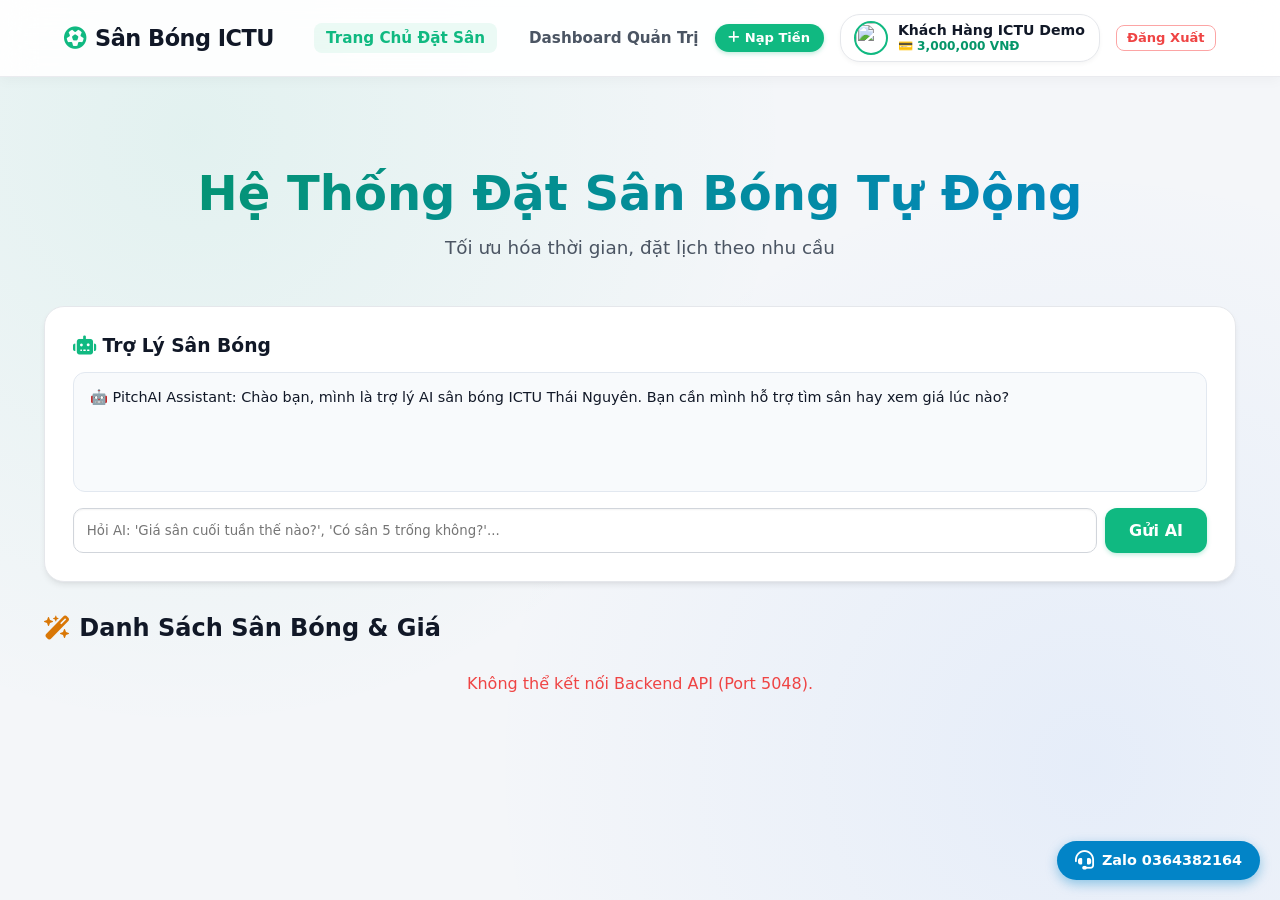
==== src/Frontend/index.html @ 355c17e1 "feat: initial commit for PitchAI football booking system with AI integration" ====
<!DOCTYPE html>
<html lang="vi">
<head>
    <meta charset="UTF-8">
    <meta name="viewport" content="width=device-width, initial-scale=1.0">
    <title>Hệ Thống Đặt Sân Bóng Tự Động Tích Hợp AI</title>
    <!-- TỐI ƯU HIỆU NĂNG: DNS Prefetch & Preconnect tăng tốc nạp tài nguyên CDN -->
    <link rel="preconnect" href="https://cdnjs.cloudflare.com" crossorigin>
    <link rel="preconnect" href="https://cdn.jsdelivr.net" crossorigin>
    <link rel="dns-prefetch" href="https://img.vietqr.io">
    <link rel="dns-prefetch" href="https://cdn-icons-png.flaticon.com">
    <link rel="stylesheet" href="css/style.css">
    <link rel="stylesheet" href="https://cdnjs.cloudflare.com/ajax/libs/font-awesome/6.4.0/css/all.min.css">
    <script src="https://cdn.jsdelivr.net/npm/marked/marked.min.js"></script>
</head>
<body>
    <header>
        <div class="nav-left">
            <a href="index.html" class="logo">
                <i class="fa-solid fa-futbol"></i>
                <span>Sân Bóng <span>ICTU</span></span>
            </a>
            <div class="nav-links">
                <a href="index.html" class="active">Trang Chủ Đặt Sân</a>
                <a href="admin.html">Dashboard Quản Trị</a>
            </div>
        </div>

        <div class="user-panel">
            <button id="btn-topup-nav" class="btn" style="width: auto; padding: 0.4rem 0.85rem; font-size: 0.82rem; border-radius: 20px; display: none;" onclick="openTopupModal()">
                <i class="fa-solid fa-plus"></i> Nạp Tiền
            </button>

            <div id="user-info-container" class="user-profile-badge" style="display: none;" onclick="openProfileModal()">
                <img id="user-avatar-img" class="user-avatar-img" src="https://cdn-icons-png.flaticon.com/512/3135/3135715.png" onerror="this.onerror=null;this.src='https://cdn-icons-png.flaticon.com/512/3135/3135715.png';">
                <div class="user-info-text-group">
                    <span id="user-info" class="user-name-text">Khách Hàng</span>
                    <span id="user-wallet-balance" class="user-wallet-subtext">💳 3,000,000 VNĐ</span>
                </div>
            </div>
            
            <button id="btn-logout" class="btn-logout-mini" onclick="logout()" style="display: none;">Đăng Xuất</button>
        </div>
    </header>

    <div class="container">
        <!-- Auth Section -->
        <div id="auth-section" class="card" style="max-width: 420px; margin: 2rem auto; text-align: center;">
            <h2 id="auth-title"><i class="fa-solid fa-user-lock"></i> Đăng Nhập Khách Hàng</h2>
            <p style="color: var(--text-muted); font-size: 0.9rem; margin-bottom: 1.25rem;">Bạn cần đăng nhập để tiến hành đặt sân</p>
            
            <input type="text" id="auth-username" placeholder="Tên đăng nhập" style="width: 100%; padding: 0.8rem; border-radius: 10px; margin-bottom: 0.75rem;">
            <input type="password" id="auth-pass" placeholder="Mật khẩu" style="width: 100%; padding: 0.8rem; border-radius: 10px; margin-bottom: 1rem;">

            <div id="auth-reg-extra" style="display: none; text-align: left;">
                <input type="text" id="auth-fullname" placeholder="Họ và Tên đầy đủ" style="width: 100%; padding: 0.8rem; border-radius: 10px; margin-bottom: 0.75rem;">
                <input type="text" id="auth-phone" placeholder="Số điện thoại (dùng để khôi phục tài khoản)" style="width: 100%; padding: 0.8rem; border-radius: 10px; margin-bottom: 0.75rem;">
                <input type="email" id="auth-email" placeholder="Email (dùng để khôi phục tài khoản)" style="width: 100%; padding: 0.8rem; border-radius: 10px; margin-bottom: 1rem;">
            </div>

            <div id="auth-error-msg" style="display: none; padding: 0.75rem; background: #fee2e2; color: var(--danger); border-radius: 8px; font-size: 0.85rem; font-weight: bold; margin-bottom: 1rem; text-align: left;"></div>

            <button id="auth-btn-submit" class="btn" onclick="submitAuth()">Đăng Nhập</button>
            <button class="btn" style="background: #0284c7; margin-top: 0.5rem; color: #ffffff;" onclick="loginAsDemo()">⚡ Vào Ngay Trải Nghiệm Demo (1-Click)</button>
            
            <div id="auth-recovery-links" style="display: flex; justify-content: space-between; margin-top: 1rem; font-size: 0.85rem;">
                <a href="#" onclick="openForgotUsernameModal()" style="color: var(--text-muted); text-decoration: underline;">Quên tên đăng nhập?</a>
                <a href="#" onclick="openForgotPasswordModal()" style="color: var(--danger); text-decoration: underline;">Quên mật khẩu?</a>
            </div>

            <p style="margin-top: 1.2rem; font-size: 0.85rem; color: var(--text-muted);">
                <span id="auth-toggle-text">Chưa có tài khoản?</span> 
                <a href="#" onclick="toggleAuthMode()" id="auth-toggle-btn" style="color: var(--primary); font-weight: bold;">Đăng ký ngay</a>
            </p>

            <div style="margin-top: 1.5rem; padding-top: 1rem; border-top: 1px solid var(--card-border); font-size: 0.85rem; color: var(--text-muted);">
                <i class="fa-solid fa-headset" style="color: var(--primary);"></i> Hỗ trợ kỹ thuật: 
                <a href="https://zalo.me/0364382164" target="_blank" style="color: #0284c7; font-weight: bold; text-decoration: none;">
                    <i class="fa-solid fa-comment-dots"></i> Zalo 0364382164
                </a>
            </div>
        </div>

        <!-- App Section -->
        <div id="app-section" style="display: none;">
            <section class="hero">
                <h1>Hệ Thống Đặt Sân Bóng Tự Động</h1>
                <p>Tối ưu hóa thời gian, đặt lịch theo nhu cầu</p>
            </section>

            <!-- AI Chatbot Box -->
            <div class="card" style="margin-bottom: 2rem;">
                <h3><i class="fa-solid fa-robot" style="color: var(--primary);"></i> Trợ Lý Sân Bóng</h3>
                <div id="chat-box" style="height: 120px; overflow-y: auto; padding: 1rem; border-radius: 12px; margin: 1rem 0; font-size: 0.9rem;">
                    <p style="color: var(--accent-gold);">🤖 PitchAI Assistant: Chào bạn, mình là trợ lý AI sân bóng ICTU Thái Nguyên. Bạn cần mình hỗ trợ tìm sân hay xem giá lúc nào?</p>
                </div>
                <div style="display: flex; gap: 0.5rem;">
                    <input type="text" id="chat-input" placeholder="Hỏi AI: 'Giá sân cuối tuần thế nào?', 'Có sân 5 trống không?'..." style="flex: 1; padding: 0.8rem; border-radius: 10px;">
                    <button class="btn" style="width: auto; padding: 0.8rem 1.5rem;" onclick="sendAiChat()">Gửi AI</button>
                </div>
            </div>

            <section id="fields-section">
                <h2 style="margin-bottom: 1.5rem;"><i class="fa-solid fa-wand-magic-sparkles" style="color: var(--accent-gold);"></i> Danh Sách Sân Bóng & Giá</h2>
                <div id="fields-grid" class="grid"></div>
            </section>
        </div>
    </div>

    <!-- Profile Settings Modal -->
    <div id="profile-modal" class="modal">
        <div class="modal-content" style="max-width: 460px; text-align: left;">
            <h3 style="text-align: center; margin-bottom: 1rem;"><i class="fa-solid fa-user-gear" style="color: var(--primary);"></i> Cài Đặt Thông Tin Cá Nhân</h3>
            
            <div style="text-align: center; margin-bottom: 1.25rem;">
                <img id="profile-avatar-preview" src="https://cdn-icons-png.flaticon.com/512/3135/3135715.png" style="width: 90px; height: 90px; border-radius: 50%; object-fit: cover; border: 3px solid var(--primary); margin-bottom: 0.5rem;">
                <div>
                    <label for="avatar-file-input" style="font-size: 0.85rem; color: var(--primary); cursor: pointer; text-decoration: underline; font-weight: bold;">
                        <i class="fa-solid fa-camera"></i> Chọn Ảnh Đại Diện Mới
                    </label>
                    <input type="file" id="avatar-file-input" accept="image/*" style="display: none;" onchange="uploadAvatarFile()">
                </div>
            </div>

            <div style="margin-bottom: 0.8rem;">
                <label style="font-size: 0.85rem; font-weight: bold;">Họ và Tên Hiển Thị:</label>
                <input type="text" id="profile-fullname" style="width: 100%; padding: 0.75rem; border-radius: 8px; margin-top: 0.3rem;">
            </div>
            <div style="margin-bottom: 0.8rem;">
                <label style="font-size: 0.85rem; font-weight: bold;">Số Điện Thoại Liên Kết (Username):</label>
                <input type="text" id="profile-phone" style="width: 100%; padding: 0.75rem; border-radius: 8px; margin-top: 0.3rem;">
            </div>
            <div style="margin-bottom: 1.2rem;">
                <label style="font-size: 0.85rem; font-weight: bold;">Email Khôi Phục Tài Khoản:</label>
                <input type="email" id="profile-email" style="width: 100%; padding: 0.75rem; border-radius: 8px; margin-top: 0.3rem;">
            </div>

            <!-- Form Đổi Mật Khẩu -->
            <div style="border-top: 1px dashed var(--card-border); padding-top: 1rem; margin-top: 1rem;">
                <h4 style="font-size: 0.95rem; margin-bottom: 0.8rem; color: var(--accent-gold);"><i class="fa-solid fa-lock"></i> Đổi Mật Khẩu</h4>
                <div style="margin-bottom: 0.6rem;">
                    <label style="font-size: 0.8rem;">Mật khẩu hiện tại (cũ):</label>
                    <input type="password" id="change-old-pass" placeholder="Nhập mật khẩu cũ..." style="width: 100%; padding: 0.6rem; border-radius: 8px; margin-top: 0.2rem;">
                </div>
                <div style="margin-bottom: 0.6rem;">
                    <label style="font-size: 0.8rem;">Mật khẩu mới:</label>
                    <input type="password" id="change-new-pass" placeholder="Nhập mật khẩu mới (ít nhất 6 ký tự)..." style="width: 100%; padding: 0.6rem; border-radius: 8px; margin-top: 0.2rem;">
                </div>
                <div style="margin-bottom: 0.8rem;">
                    <label style="font-size: 0.8rem;">Xác nhận mật khẩu mới:</label>
                    <input type="password" id="change-confirm-pass" placeholder="Nhập lại mật khẩu mới..." style="width: 100%; padding: 0.6rem; border-radius: 8px; margin-top: 0.2rem;">
                </div>
                <button class="btn" style="background: var(--accent-gold); color: #000; font-weight: bold; margin-bottom: 0.8rem;" onclick="changePasswordInProfile()">⚡ Đổi Mật Khẩu</button>
            </div>

            <button class="btn" onclick="saveUserProfile()">Lưu Cập Nhật Thông Tin</button>
            <button class="btn" style="background: transparent; border: 1px solid var(--card-border); margin-top: 0.5rem; margin-bottom: 0.75rem; color: var(--text-muted);" onclick="closeProfileModal()">Đóng</button>
        </div>
    </div>

    <!-- Forgot Username Modal -->
    <div id="forgot-username-modal" class="modal">
        <div class="modal-content" style="max-width: 420px; text-align: center;">
            <h3><i class="fa-solid fa-id-card" style="color: var(--primary);"></i> Khôi Phục Tên Đăng Nhập</h3>
            <p style="font-size: 0.85rem; color: var(--text-muted); margin: 0.5rem 0 1rem 0;">Nhập Email hoặc Số điện thoại đã đăng ký để tìm lại Tên đăng nhập</p>
            
            <input type="text" id="forgot-username-input" placeholder="Nhập Email hoặc SĐT liên kết..." style="width: 100%; padding: 0.8rem; border-radius: 10px; margin-bottom: 1rem;">
            
            <div id="forgot-username-result" style="display: none; padding: 0.8rem; background: #e0f2fe; color: #0369a1; border-radius: 8px; font-weight: bold; margin-bottom: 1rem;"></div>

            <button class="btn" onclick="submitForgotUsername()">Tra Cứu Tên Đăng Nhập</button>
            <button class="btn" style="background: transparent; border: 1px solid var(--card-border); margin-top: 0.5rem; color: var(--text-muted);" onclick="closeForgotUsernameModal()">Đóng</button>
        </div>
    </div>

    <!-- Forgot Password Modal -->
    <div id="forgot-password-modal" class="modal">
        <div class="modal-content" style="max-width: 420px; text-align: center;">
            <h3><i class="fa-solid fa-key" style="color: var(--danger);"></i> Khôi Phục & Đổi Mật Khẩu</h3>
            
            <!-- Step 1: Request OTP -->
            <div id="fp-step-1">
                <p style="font-size: 0.85rem; color: var(--text-muted); margin: 0.5rem 0 1rem 0;">Nhập Số điện thoại hoặc Email để đặt lại mật khẩu mới nhanh chóng</p>
                <input type="text" id="fp-user-input" placeholder="Tên đăng nhập / Số điện thoại / Email" style="width: 100%; padding: 0.8rem; border-radius: 10px; margin-bottom: 0.75rem;">
                <input type="password" id="fp-direct-pass" placeholder="Nhập mật khẩu mới muốn tạo" style="width: 100%; padding: 0.8rem; border-radius: 10px; margin-bottom: 1rem;">
                <button class="btn" style="background: var(--primary);" onclick="submitDirectResetPassword()">⚡ Đặt Lại Mật Khẩu Trực Tiếp</button>
                <div style="margin: 0.75rem 0; font-size: 0.8rem; color: var(--text-muted);">--- HOẶC XÁC THỰC MÃ OTP ---</div>
                <button class="btn" style="background: #0284c7; font-size: 0.85rem;" onclick="submitRequestOTP()">📩 Nạp Qua Mã OTP</button>
            </div>

            <!-- Step 2: Input OTP & New Password -->
            <div id="fp-step-2" style="display: none;">
                <p id="fp-otp-hint" style="font-size: 0.85rem; color: var(--primary); font-weight: bold; margin-bottom: 0.8rem;"></p>
                <input type="text" id="fp-otp-input" placeholder="Nhập mã OTP (6 chữ số)" style="width: 100%; padding: 0.8rem; border-radius: 10px; margin-bottom: 0.75rem;">
                <input type="password" id="fp-new-pass" placeholder="Nhập mật khẩu mới" style="width: 100%; padding: 0.8rem; border-radius: 10px; margin-bottom: 1rem;">
                <button class="btn" onclick="submitResetPassword()">Xác Nhận Đổi Mật Khẩu OTP</button>
            </div>

            <button class="btn" style="background: transparent; border: 1px solid var(--card-border); margin-top: 0.5rem; color: var(--text-muted);" onclick="closeForgotPasswordModal()">Đóng</button>
        </div>
    </div>

    <!-- Topup Modal VietQR -->
    <div id="topup-modal" class="modal">
        <div class="modal-content" style="max-width: 420px; text-align: center;">
            <h3><i class="fa-solid fa-qrcode" style="color: var(--primary);"></i> Nạp Tiền Vào Ví Ảo VietQR</h3>
            <div style="margin: 1rem 0;">
                <input type="number" id="topup-amount" placeholder="Nhập số tiền (VD: 500000)" style="width: 100%; padding: 0.8rem; border-radius: 10px; margin-bottom: 1rem;">
                <button class="btn" onclick="generateVietQR()">Tạo Mã QR VietQR</button>
            </div>
            
            <div id="vietqr-box" style="display: none; margin-top: 1rem;">
                <p style="font-size: 0.9rem; color: var(--accent-gold); margin-bottom: 0.5rem;">Quét mã QR dưới đây bằng app Ngân hàng (MBBank, MoMo...):</p>
                <img id="vietqr-img" src="" style="width: 240px; height: 240px; border-radius: 12px; border: 2px solid var(--primary);" alt="VietQR Code">
                <p id="topup-memo" style="font-size: 0.85rem; color: var(--text-muted); margin: 0.5rem 0; font-weight: bold;"></p>
                
                <div style="display: flex; gap: 0.5rem; margin-top: 0.8rem;">
                    <button class="btn" style="background: #0284c7; color: #ffffff; font-size: 0.85rem;" onclick="generateVietQR()">🔄 Tạo Mã QR Mới</button>
                    <button class="btn" style="background: var(--primary); color: #ffffff; font-size: 0.85rem;" onclick="confirmTopup()">Xác Nhận Đã Chuyển Tiền</button>
                </div>
            </div>
            <button class="btn" style="background: transparent; border: 1px solid var(--card-border); margin-top: 0.5rem; color: var(--text-muted);" onclick="closeTopupModal()">Đóng</button>
        </div>
    </div>

    <!-- Modal Bảo Trì Toàn Hệ Thống (503 Service Unavailable) -->
    <div id="system-maintenance-modal" class="modal" style="display: none; z-index: 10000; background: rgba(15, 23, 42, 0.95); backdrop-filter: blur(8px);">
        <div class="modal-content" style="max-width: 480px; text-align: center; border: 2px solid var(--accent-gold); box-shadow: 0 0 25px rgba(245, 158, 11, 0.3);">
            <div style="font-size: 3.5rem; color: var(--accent-gold); margin-bottom: 0.5rem;">
                <i class="fa-solid fa-screwdriver-wrench fa-bounce"></i>
            </div>
            <h2 style="color: var(--accent-gold); margin-bottom: 0.75rem;">HỆ THỐNG ĐANG BẢO TRÌ</h2>
            <p style="color: var(--text-main); font-size: 1.05rem; line-height: 1.6; margin-bottom: 1.25rem;">
                Hệ thống đang bảo trì để nâng cấp, vui lòng quay lại sau!
            </p>
            <div style="background: rgba(255, 255, 255, 0.05); padding: 1rem; border-radius: 12px; font-size: 0.88rem; color: var(--text-muted); text-align: left; margin-bottom: 1.25rem;">
                <i class="fa-solid fa-circle-info" style="color: var(--primary);"></i> Chúng tôi đang tiến hành cập nhật hệ thống máy chủ và thuật toán AI để mang lại trải nghiệm tốt nhất. Xin lỗi vì sự bất tiện này!
            </div>
            <button class="btn" style="background: var(--accent-gold); color: #0f172a; font-weight: bold;" onclick="location.reload()">
                <i class="fa-solid fa-rotate-right"></i> Tải Lại Trang
            </button>
        </div>
    </div>

    <!-- Booking Modal -->
    <div id="booking-modal" class="modal">
        <div class="modal-content">
            <h3 id="modal-field-name">Xác Nhận Đặt Sân</h3>
            
            <div style="margin: 1rem 0; text-align: left;">
                <label for="booking-time" style="font-size: 0.9rem; color: var(--text-muted); display: block; margin-bottom: 0.4rem;">
                    <i class="fa-regular fa-clock"></i> Chọn Ngày & Giờ Muốn Đặt (Từ 2 tiếng nữa - Tối đa 3 ngày):
                </label>
                <input type="datetime-local" id="booking-time" style="width: 100%; padding: 0.8rem; border-radius: 10px; font-size: 0.95rem;">
            </div>

            <div class="price-box">
                <div>Tổng tiền thanh toán (Trừ trực tiếp vào ví):</div>
                <div id="modal-price" class="price-ai">0 VNĐ</div>
            </div>
            <div id="qr-container" style="display:none;">
                <p style="font-size: 0.9rem; margin-bottom: 0.5rem;">Thanh toán thành công qua Ví ảo:</p>
                <img id="qr-code" class="qr-img" src="" alt="QR Payment">
                <p id="payment-status-text" style="color: var(--primary); font-weight: 700; margin-top: 0.5rem;"><i class="fa-solid fa-spinner fa-spin"></i> Đang xử lý giao dịch...</p>
            </div>
            <button id="btn-pay" class="btn" onclick="processPayment()">Xác Nhận Thanh Toán Ví</button>
            <button class="btn" style="background: transparent; border: 1px solid var(--card-border); margin-top: 0.5rem; color: var(--text-muted);" onclick="closeModal()">Đóng</button>
        </div>
    </div>

    <script>
        const API_BASE = 'http://localhost:5048/api';
        let isRegister = false;
        
        const DEFAULT_DEMO_USER = {
            id: '88888888-8888-8888-8888-888888888888',
            fullName: 'Khách Hàng ICTU Demo',
            phone: '0909123456',
            email: 'khachhang@ictu.edu.vn',
            walletBalance: 3000000,
            avatarUrl: '',
            role: 'Customer'
        };

        let currentUser = JSON.parse(localStorage.getItem('currentUser') || 'null');
        if (!currentUser && localStorage.getItem('user_logged_out') !== 'true') {
            currentUser = DEFAULT_DEMO_USER;
            localStorage.setItem('currentUser', JSON.stringify(currentUser));
        }

        function loginAsDemo() {
            localStorage.removeItem('user_logged_out');
            currentUser = DEFAULT_DEMO_USER;
            localStorage.setItem('currentUser', JSON.stringify(currentUser));
            checkAuth();
        }

        function logout() {
            localStorage.removeItem('currentUser');
            localStorage.setItem('user_logged_out', 'true');
            currentUser = null;
            checkAuth();
        }

        let currentField = null;
        let lastTopupAmount = 0;

        function formatLocalISOString(date) {
            const pad = (num) => num.toString().padStart(2, '0');
            const year = date.getFullYear();
            const month = pad(date.getMonth() + 1);
            const day = pad(date.getDate());
            const hours = pad(date.getHours());
            const minutes = pad(date.getMinutes());
            return `${year}-${month}-${day}T${hours}:${minutes}`;
        }

        function initDateTimeLimits() {
            const input = document.getElementById('booking-time');
            if (!input) return;

            const now = new Date();
            const minDate = new Date(now.getTime() + (2 * 60 + 1) * 60 * 1000);
            const maxDate = new Date(now.getTime() + 3 * 24 * 60 * 60 * 1000);

            input.min = formatLocalISOString(minDate);
            input.max = formatLocalISOString(maxDate);
            input.value = formatLocalISOString(minDate);
        }

        async function checkAuth() {
            if (currentUser) {
                // Tự động gọi API Backend đồng bộ thông tin mới nhất từ Database (tránh mất dữ liệu hoặc sai lệch khi F5)
                try {
                    const res = await fetch(`${API_BASE}/admin/users`);
                    if (res.ok) {
                        const users = await res.json();
                        const updatedUser = users.find(u => u.id === currentUser.id);
                        if (updatedUser) {
                            currentUser.walletBalance = updatedUser.walletBalance;
                            currentUser.fullName = updatedUser.fullName;
                            currentUser.phone = updatedUser.phone;
                            currentUser.email = updatedUser.email;
                            if (updatedUser.avatarUrl) currentUser.avatarUrl = updatedUser.avatarUrl;
                            localStorage.setItem('currentUser', JSON.stringify(currentUser));
                        }
                    }
                } catch (e) {
                    console.log('Lưu ý: Không thể đồng bộ số dư tươi từ Backend:', e);
                }

                document.getElementById('auth-section').style.display = 'none';
                document.getElementById('app-section').style.display = 'block';
                document.getElementById('user-info-container').style.display = 'inline-flex';
                document.getElementById('user-info').innerText = currentUser.fullName;
                
                const defaultAvatar = 'https://cdn-icons-png.flaticon.com/512/3135/3135715.png';
                if (currentUser.avatarUrl && currentUser.avatarUrl.trim() !== '') {
                    const fullAvatarUrl = currentUser.avatarUrl.startsWith('http') ? currentUser.avatarUrl : `http://localhost:5048${currentUser.avatarUrl}`;
                    document.getElementById('user-avatar-img').src = fullAvatarUrl;
                } else {
                    document.getElementById('user-avatar-img').src = defaultAvatar;
                }

                const walletBalance = document.getElementById('user-wallet-balance');
                if (walletBalance) {
                    const balance = currentUser.walletBalance !== undefined ? currentUser.walletBalance : 3000000;
                    walletBalance.innerText = '💳 ' + balance.toLocaleString() + ' VNĐ';
                }

                const btnTopup = document.getElementById('btn-topup-nav');
                if (btnTopup) btnTopup.style.display = 'inline-block';

                document.getElementById('btn-logout').style.display = 'inline-block';
                loadFields();
            } else {
                document.getElementById('auth-section').style.display = 'block';
                document.getElementById('app-section').style.display = 'none';
                document.getElementById('user-info-container').style.display = 'none';
                document.getElementById('btn-logout').style.display = 'none';
                const btnTopup = document.getElementById('btn-topup-nav');
                if (btnTopup) btnTopup.style.display = 'none';
            }
        }

        function openTopupModal() {
            document.getElementById('topup-amount').value = '';
            document.getElementById('vietqr-box').style.display = 'none';
            document.getElementById('topup-modal').style.display = 'flex';
        }

        function closeTopupModal() {
            document.getElementById('topup-modal').style.display = 'none';
        }

        async function generateVietQR() {
            const amount = parseFloat(document.getElementById('topup-amount').value);
            if (!amount || amount <= 0) return alert('Vui lòng nhập số tiền nạp hợp lệ!');

            lastTopupAmount = amount;
            const userId = currentUser ? currentUser.id : '88888888-8888-8888-8888-888888888888';

            try {
                const res = await fetch(`${API_BASE}/payment/generate-vietqr`, {
                    method: 'POST',
                    headers: { 'Content-Type': 'application/json' },
                    body: JSON.stringify({ userId, amount })
                });

                const data = await res.json();
                if (res.ok) {
                    document.getElementById('vietqr-img').src = data.qr_url;
                    document.getElementById('topup-memo').innerText = `Nội dung chuyển khoản: ${data.memo}`;
                    document.getElementById('vietqr-box').style.display = 'block';
                } else {
                    alert('❌ ' + data.message);
                }
            } catch (err) {
                alert('❌ Lỗi kết nối Backend API VietQR!');
            }
        }

        async function confirmTopup() {
            if (!lastTopupAmount) return alert('Vui lòng tạo mã QR trước khi xác nhận!');

            const userId = currentUser ? currentUser.id : '88888888-8888-8888-8888-888888888888';

            try {
                const res = await fetch(`${API_BASE}/payment/confirm-topup`, {
                    method: 'POST',
                    headers: { 'Content-Type': 'application/json' },
                    body: JSON.stringify({ userId, amount: lastTopupAmount })
                });

                const data = await res.json();
                if (res.ok) {
                    if (currentUser) {
                        currentUser.walletBalance = data.newBalance;
                        localStorage.setItem('currentUser', JSON.stringify(currentUser));
                    }
                    alert(data.message);
                    closeTopupModal();
                    checkAuth(); // Cập nhật lại số dư trên thanh Navbar lập tức không cần F5
                } else {
                    alert('❌ Lỗi: ' + data.message);
                }
            } catch (err) {
                alert('❌ Lỗi kết nối Server khi nạp tiền!');
            }
        }

        // Profile Modal Logic
        function openProfileModal() {
            if (!currentUser) return;
            document.getElementById('profile-fullname').value = currentUser.fullName || '';
            document.getElementById('profile-phone').value = currentUser.phone || '';
            document.getElementById('profile-email').value = currentUser.email || '';

            document.getElementById('change-old-pass').value = '';
            document.getElementById('change-new-pass').value = '';
            document.getElementById('change-confirm-pass').value = '';

            if (currentUser.avatarUrl) {
                const fullAvatarUrl = currentUser.avatarUrl.startsWith('http') ? currentUser.avatarUrl : `http://localhost:5048${currentUser.avatarUrl}`;
                document.getElementById('profile-avatar-preview').src = fullAvatarUrl;
            } else {
                document.getElementById('profile-avatar-preview').src = 'https://cdn-icons-png.flaticon.com/512/3135/3135715.png';
            }

            document.getElementById('profile-modal').style.display = 'flex';
        }

        async function changePasswordInProfile() {
            if (!currentUser) return;
            const oldPassword = document.getElementById('change-old-pass').value;
            const newPassword = document.getElementById('change-new-pass').value;
            const confirmPassword = document.getElementById('change-confirm-pass').value;

            if (!oldPassword || !newPassword || !confirmPassword) {
                return alert('Vui lòng nhập đủ 3 trường: Mật khẩu cũ, Mật khẩu mới và Xác nhận mật khẩu mới!');
            }

            if (newPassword !== confirmPassword) {
                return alert('❌ Xác nhận mật khẩu mới không khớp với Mật khẩu mới!');
            }

            if (newPassword.length < 6) {
                return alert('❌ Mật khẩu mới phải có ít nhất 6 ký tự!');
            }

            try {
                const res = await fetch(`${API_BASE}/auth/change-password`, {
                    method: 'POST',
                    headers: { 'Content-Type': 'application/json' },
                    body: JSON.stringify({
                        userId: currentUser.id,
                        oldPassword: oldPassword,
                        newPassword: newPassword
                    })
                });

                const data = await res.json();
                if (res.ok) {
                    alert('🎉 ' + data.message);
                    document.getElementById('change-old-pass').value = '';
                    document.getElementById('change-new-pass').value = '';
                    document.getElementById('change-confirm-pass').value = '';
                } else {
                    alert('❌ Lỗi: ' + data.message);
                }
            } catch (err) {
                alert('❌ Lỗi kết nối Server khi đổi mật khẩu!');
            }
        }

        function closeProfileModal() {
            document.getElementById('profile-modal').style.display = 'none';
        }

        async function uploadAvatarFile() {
            const fileInput = document.getElementById('avatar-file-input');
            if (!fileInput.files || fileInput.files.length === 0) return;

            const file = fileInput.files[0];
            const formData = new FormData();
            formData.append('avatar', file);

            try {
                const res = await fetch(`${API_BASE}/auth/upload-avatar/${currentUser.id}`, {
                    method: 'POST',
                    body: formData
                });

                const data = await res.json();
                if (res.ok) {
                    currentUser.avatarUrl = data.avatarUrl;
                    localStorage.setItem('currentUser', JSON.stringify(currentUser));
                    const fullAvatarUrl = `http://localhost:5048${data.avatarUrl}`;
                    document.getElementById('profile-avatar-preview').src = fullAvatarUrl;
                    document.getElementById('user-avatar-img').src = fullAvatarUrl;
                    alert('🎉 ' + data.message);
                } else {
                    alert('❌ Lỗi tải ảnh: ' + data.message);
                }
            } catch (err) {
                alert('❌ Không thể tải ảnh đại diện lên server Backend!');
            }
        }

        async function saveUserProfile() {
            if (!currentUser) return;
            const fullName = document.getElementById('profile-fullname').value;
            const phone = document.getElementById('profile-phone').value;
            const email = document.getElementById('profile-email').value;

            if (!fullName || !phone || !email) {
                return alert('Vui lòng điền đầy đủ thông tin!');
            }

            try {
                const res = await fetch(`${API_BASE}/auth/profile/${currentUser.id}`, {
                    method: 'PUT',
                    headers: { 'Content-Type': 'application/json' },
                    body: JSON.stringify({ fullName, phone, email })
                });

                const data = await res.json();
                if (res.ok) {
                    currentUser = data.user;
                    localStorage.setItem('currentUser', JSON.stringify(currentUser));
                    alert('🎉 ' + data.message);
                    closeProfileModal();
                    checkAuth();
                } else {
                    alert('❌ Lỗi: ' + data.message);
                }
            } catch (err) {
                alert('❌ Lỗi kết nối Server khi lưu thông tin!');
            }
        }

        // Forgot Username Logic
        function openForgotUsernameModal() {
            document.getElementById('forgot-username-input').value = '';
            document.getElementById('forgot-username-result').style.display = 'none';
            document.getElementById('forgot-username-modal').style.display = 'flex';
        }

        function closeForgotUsernameModal() {
            document.getElementById('forgot-username-modal').style.display = 'none';
        }

        async function submitForgotUsername() {
            const input = document.getElementById('forgot-username-input').value;
            if (!input) return alert('Vui lòng nhập Email hoặc Số điện thoại!');

            try {
                const res = await fetch(`${API_BASE}/auth/forgot-username`, {
                    method: 'POST',
                    headers: { 'Content-Type': 'application/json' },
                    body: JSON.stringify({ phoneOrEmail: input })
                });

                const data = await res.json();
                const resBox = document.getElementById('forgot-username-result');
                if (res.ok) {
                    resBox.innerText = data.message;
                    resBox.style.display = 'block';
                } else {
                    alert('❌ ' + data.message);
                }
            } catch (err) {
                alert('❌ Lỗi kết nối Server!');
            }
        }

        // Forgot Password Logic
        function openForgotPasswordModal() {
            document.getElementById('fp-user-input').value = '';
            document.getElementById('fp-otp-input').value = '';
            document.getElementById('fp-new-pass').value = '';
            document.getElementById('fp-step-1').style.display = 'block';
            document.getElementById('fp-step-2').style.display = 'none';
            document.getElementById('forgot-password-modal').style.display = 'flex';
        }

        function closeForgotPasswordModal() {
            document.getElementById('forgot-password-modal').style.display = 'none';
        }

        async function submitDirectResetPassword() {
            const usernameOrEmail = document.getElementById('fp-user-input').value;
            const newPassword = document.getElementById('fp-direct-pass').value;

            if (!usernameOrEmail || !newPassword) {
                return alert('Vui lòng nhập đầy đủ Tên đăng nhập/SĐT/Email và Mật khẩu mới!');
            }

            try {
                const res = await fetch(`${API_BASE}/auth/forgot-password`, {
                    method: 'POST',
                    headers: { 'Content-Type': 'application/json' },
                    body: JSON.stringify({ usernameOrEmail, newPassword })
                });

                const data = await res.json();
                if (res.ok) {
                    alert('🎉 ' + data.message);
                    closeForgotPasswordModal();
                } else {
                    alert('❌ Lỗi: ' + data.message);
                }
            } catch (err) {
                alert('❌ Lỗi kết nối Server khi đặt lại mật khẩu!');
            }
        }

        async function submitRequestOTP() {
            const usernameOrEmail = document.getElementById('fp-user-input').value;
            if (!usernameOrEmail) return alert('Vui lòng nhập Tên đăng nhập hoặc Email!');

            try {
                const res = await fetch(`${API_BASE}/auth/forgot-password/request`, {
                    method: 'POST',
                    headers: { 'Content-Type': 'application/json' },
                    body: JSON.stringify({ usernameOrEmail })
                });

                const data = await res.json();
                if (res.ok) {
                    alert(`📩 Mô phỏng gửi OTP thành công!\nMã OTP của bạn là: ${data.otp}`);
                    document.getElementById('fp-otp-hint').innerText = `Mã OTP đã gửi đến tài khoản. (Mã mẫu: ${data.otp})`;
                    document.getElementById('fp-step-1').style.display = 'none';
                    document.getElementById('fp-step-2').style.display = 'block';
                } else {
                    alert('❌ ' + data.message);
                }
            } catch (err) {
                alert('❌ Lỗi kết nối Server!');
            }
        }

        async function submitResetPassword() {
            const usernameOrEmail = document.getElementById('fp-user-input').value;
            const otp = document.getElementById('fp-otp-input').value;
            const newPassword = document.getElementById('fp-new-pass').value;

            if (!otp || !newPassword) return alert('Vui lòng nhập mã OTP và mật khẩu mới!');

            try {
                const res = await fetch(`${API_BASE}/auth/forgot-password/reset`, {
                    method: 'POST',
                    headers: { 'Content-Type': 'application/json' },
                    body: JSON.stringify({ usernameOrEmail, otp, newPassword })
                });

                const data = await res.json();
                if (res.ok) {
                    alert('🎉 ' + data.message);
                    closeForgotPasswordModal();
                } else {
                    alert('❌ Lỗi: ' + data.message);
                }
            } catch (err) {
                alert('❌ Lỗi kết nối Server!');
            }
        }

        function showSystemMaintenanceModal() {
            const modal = document.getElementById('system-maintenance-modal');
            if (modal) modal.style.display = 'flex';
        }

        async function loadFields() {
            const container = document.getElementById('fields-grid');
            try {
                const res = await fetch(`${API_BASE}/bookings/fields`);
                
                if (res.status === 503) {
                    showSystemMaintenanceModal();
                    container.innerHTML = '<p style="color: var(--accent-gold); text-align: center; font-weight: bold; font-size: 1.1rem;">⚠️ Hệ thống đang bảo trì để nâng cấp, vui lòng quay lại sau!</p>';
                    return;
                }

                const fields = await res.json();

                // TỐI ƯU HIỆU NĂNG: Tải đồng thời tất cả giá AI song song (Promise.all) thay vì tuần tự từng sân
                const pricePromises = fields.map(async (field) => {
                    const isFieldMaintenance = field.status === false || field.status === 0;
                    let dynamicPrice = field.basePrice;

                    if (!isFieldMaintenance) {
                        try {
                            const aiRes = await fetch(`${API_BASE}/bookings/fields/${field.fieldId}/ai-price`);
                            if (aiRes.status === 503) {
                                showSystemMaintenanceModal();
                                return { field, isFieldMaintenance, dynamicPrice, isMaintenanceError: true };
                            }
                            const aiData = await aiRes.json();
                            dynamicPrice = aiData.dynamic_price || aiData.optimal_price || field.basePrice;
                        } catch (e) {}
                    }
                    return { field, isFieldMaintenance, dynamicPrice, isMaintenanceError: false };
                });

                const loadedFields = await Promise.all(pricePromises);
                if (loadedFields.some(f => f.isMaintenanceError)) return;

                // TỐI ƯU HIỆU NĂNG: Sử dụng DocumentFragment giảm số lần render lại DOM xuống 1 lần duy nhất
                const fragment = document.createDocumentFragment();
                loadedFields.forEach(({ field, isFieldMaintenance, dynamicPrice }, i) => {
                    const index = i + 1;
                    const card = document.createElement('div');
                    card.className = 'card';
                    
                    if (isFieldMaintenance) {
                        card.style.opacity = '0.75';
                        card.style.border = '1px solid var(--danger)';
                        card.innerHTML = `
                            <div class="ai-badge" style="background: rgba(239, 68, 68, 0.2); color: var(--danger); border-color: var(--danger);"><i class="fa-solid fa-screwdriver-wrench"></i> Sân ${index} - Đang bảo trì</div>
                            <div class="field-title" style="color: var(--text-muted);">${field.name}</div>
                            <div class="field-meta"><i class="fa-solid fa-location-dot" style="color: var(--text-muted);"></i> ${field.location}</div>
                            <div class="price-box" style="background: rgba(239, 68, 68, 0.1); border-radius: 8px; padding: 0.75rem; text-align: center; margin: 1rem 0;">
                                <div style="color: var(--danger); font-weight: bold; font-size: 0.95rem;">🛠️ SÂN ĐANG BẢO TRÌ</div>
                                <small style="color: var(--text-muted);">Tạm dừng tiếp nhận đặt lịch</small>
                            </div>
                            <button class="btn" disabled style="background: #475569; color: #94a3b8; cursor: not-allowed; opacity: 0.6;">
                                <i class="fa-solid fa-lock"></i> Đang Bảo Trì
                            </button>
                        `;
                    } else {
                        card.innerHTML = `
                            <div class="ai-badge" style="background: #e0f2fe; color: #0369a1; border-color: #7dd3fc;"><i class="fa-solid fa-futbol"></i> Sân ${index}</div>
                            <div class="field-title">${field.name}</div>
                            <div class="field-meta"><i class="fa-solid fa-location-dot" style="color: var(--primary);"></i> ${field.location}</div>
                            <div class="price-box">
                                <div class="price-original">Gốc: ${field.basePrice.toLocaleString()} VNĐ</div>
                                <div class="price-ai">${dynamicPrice.toLocaleString()} VNĐ</div>
                            </div>
                            <button class="btn" onclick="openBookingModal('${field.fieldId}', '${field.name}', ${dynamicPrice})">Đặt Sân Ngay</button>
                        `;
                    }
                    fragment.appendChild(card);
                });

                container.innerHTML = '';
                container.appendChild(fragment);
            } catch (err) {
                container.innerHTML = '<p style="color: var(--danger); text-align: center;">Không thể kết nối Backend API (Port 5048).</p>';
            }
        }

        let chatHistory = [];

        async function sendAiChat() {
            const input = document.getElementById('chat-input');
            const msg = input.value.trim();
            if (!msg) return;

            const chatBox = document.getElementById('chat-box');
            chatBox.innerHTML += `<div style="margin-top: 8px; font-weight: 600;">👤 Bạn: ${msg}</div>`;
            input.value = '';

            chatHistory.push({ role: 'user', content: msg });

            try {
                const res = await fetch('http://localhost:5050/api/chat-assistant', {
                    method: 'POST',
                    headers: { 'Content-Type': 'application/json' },
                    body: JSON.stringify({ message: msg, messages: chatHistory })
                });

                const data = await res.json();
                const rawReply = data.response || data.reply || '';
                
                chatHistory.push({ role: 'assistant', content: rawReply });

                const formattedHtml = typeof marked !== 'undefined' ? marked.parse(rawReply) : rawReply.replace(/\n/g, '<br>');
                
                chatBox.innerHTML += `<div style="color: var(--text-main); margin-top: 8px; border-left: 3px solid var(--primary); padding-left: 8px;"><strong>🤖 PitchAI Assistant:</strong><div style="margin-top: 4px; line-height: 1.5;">${formattedHtml}</div></div>`;
                chatBox.scrollTop = chatBox.scrollHeight;
            } catch (err) {
                chatBox.innerHTML += `<div style="color: var(--danger); margin-top: 8px;">🤖 PitchAI Assistant: Không kết nối được AI Service (Port 5050).</div>`;
            }
        }

        function openBookingModal(id, name, price) {
            currentField = { id, name, price };
            document.getElementById('modal-field-name').innerText = name;
            document.getElementById('modal-price').innerText = price.toLocaleString() + ' VNĐ';
            document.getElementById('qr-container').style.display = 'none';
            document.getElementById('btn-pay').style.display = 'block';
            initDateTimeLimits();
            document.getElementById('booking-modal').style.display = 'flex';
        }

        function closeModal() { 
            document.getElementById('booking-modal').style.display = 'none'; 
        }

        async function processPayment() {
            if (!currentField) return;

            const selectedTimeVal = document.getElementById('booking-time').value;
            if (!selectedTimeVal) return alert('Vui lòng chọn thời gian muốn đặt sân!');

            const selectedTime = new Date(selectedTimeVal);
            const now = new Date();
            const minTime = new Date(now.getTime() + 2 * 60 * 60 * 1000 - 60000);
            const maxTime = new Date(now.getTime() + 3 * 24 * 60 * 60 * 1000 + 60000);

            if (selectedTime < minTime || selectedTime > maxTime) {
                return alert('❌ Vui lòng chọn thời gian đặt từ 2 tiếng sau đến 3 ngày tới!');
            }

            const btnPay = document.getElementById('btn-pay');
            const qrContainer = document.getElementById('qr-container');
            const qrCode = document.getElementById('qr-code');
            const statusText = document.getElementById('payment-status-text');

            btnPay.style.display = 'none';
            qrContainer.style.display = 'block';
            qrCode.src = `https://api.qrserver.com/v1/create-qr-code/?size=220x220&data=WALLET_PAYMENT_${currentField.id}`;
            statusText.innerHTML = '<i class="fa-solid fa-spinner fa-spin"></i> Đang xử lý giao dịch...';

            try {
                const userId = currentUser ? currentUser.id : '88888888-8888-8888-8888-888888888888';
                const localISOString = formatLocalISOString(selectedTime) + ':00';

                const res = await fetch(`${API_BASE}/bookings`, {
                    method: 'POST',
                    headers: { 'Content-Type': 'application/json' },
                    body: JSON.stringify({
                        userId: userId,
                        fieldId: currentField.id,
                        bookingTime: localISOString,
                        startTime: localISOString,
                        endTime: formatLocalISOString(new Date(selectedTime.getTime() + 3600000)) + ':00',
                        totalPrice: currentField.price
                    })
                });

                if (res.status === 503) {
                    closeModal();
                    showSystemMaintenanceModal();
                    return;
                }

                const data = await res.json();
                
                if (res.ok) {
                    if (currentUser && currentUser.walletBalance !== undefined) {
                        currentUser.walletBalance -= currentField.price;
                        localStorage.setItem('currentUser', JSON.stringify(currentUser));
                    }

                    statusText.innerHTML = '✅ <span style="color: var(--primary);">Thanh toán & Đặt sân thành công!</span>';
                    setTimeout(() => {
                        alert('🎉 ĐẶT SÂN THÀNH CÔNG!\nThời gian đặt: ' + selectedTime.toLocaleString('vi-VN') + '\nĐã trừ ' + currentField.price.toLocaleString() + ' VNĐ từ ví ảo.');
                        closeModal();
                        checkAuth();
                    }, 1200);
                } else {
                    const errorMsg = data.message || 'Thanh toán thất bại!';
                    statusText.innerHTML = `❌ <span style="color: var(--danger); font-weight: bold;">${errorMsg}</span>`;
                    setTimeout(() => {
                        alert(`❌ CẢNH BÁO THANH TOÁN:\n${errorMsg}`);
                        closeModal();
                    }, 1500);
                }
            } catch (err) {
                statusText.innerHTML = '❌ <span style="color: var(--danger);">Không thể kết nối Backend API!</span>';
                setTimeout(() => {
                    alert('❌ Lỗi kết nối Backend API Server!');
                    closeModal();
                }, 1500);
            }
        }

        checkAuth();

        function toggleAuthMode() {
            isRegister = !isRegister;
            const errorMsgBox = document.getElementById('auth-error-msg');
            const regExtra = document.getElementById('auth-reg-extra');
            if (errorMsgBox) errorMsgBox.style.display = 'none';

            if (isRegister) {
                document.getElementById('auth-title').innerHTML = '<i class="fa-solid fa-user-plus"></i> Đăng Ký Tài Khoản';
                document.getElementById('auth-username').placeholder = 'Tên đăng nhập mới (VD: doanh, user123)';
                if (regExtra) regExtra.style.display = 'block';
                document.getElementById('auth-btn-submit').innerText = 'Đăng Ký Tài Khoản';
                document.getElementById('auth-recovery-links').style.display = 'none';
                document.getElementById('auth-toggle-text').innerText = 'Đã có tài khoản?';
                document.getElementById('auth-toggle-btn').innerText = 'Đăng nhập ngay';
            } else {
                document.getElementById('auth-title').innerHTML = '<i class="fa-solid fa-user-lock"></i> Đăng Nhập Khách Hàng';
                document.getElementById('auth-username').placeholder = 'Tên đăng nhập';
                if (regExtra) regExtra.style.display = 'none';
                document.getElementById('auth-btn-submit').innerText = 'Đăng Nhập';
                document.getElementById('auth-recovery-links').style.display = 'flex';
                document.getElementById('auth-toggle-text').innerText = 'Chưa có tài khoản?';
                document.getElementById('auth-toggle-btn').innerText = 'Đăng ký ngay';
            }
        }

        async function submitAuth() {
            const errorMsgBox = document.getElementById('auth-error-msg');
            if (errorMsgBox) errorMsgBox.style.display = 'none';

            const username = document.getElementById('auth-username').value;
            const pass = document.getElementById('auth-pass').value;

            if (!isRegister && (!username || !pass)) {
                loginAsDemo();
                return;
            }

            if (isRegister) {
                const fullName = document.getElementById('auth-fullname').value;
                const phone = document.getElementById('auth-phone').value;
                const email = document.getElementById('auth-email').value;

                if (!username || !pass || !fullName || !phone || !email) {
                    if (errorMsgBox) {
                        errorMsgBox.innerText = 'Vui lòng điền đầy đủ Tên đăng nhập, Mật khẩu, Họ tên, SĐT và Email!';
                        errorMsgBox.style.display = 'block';
                    } else alert('Vui lòng điền đầy đủ thông tin đăng ký!');
                    return;
                }
            }

            const endpoint = isRegister ? `${API_BASE}/auth/register` : `${API_BASE}/auth/login`;
            const payload = isRegister 
                ? { 
                    username: username, 
                    fullName: document.getElementById('auth-fullname').value, 
                    phone: document.getElementById('auth-phone').value, 
                    email: document.getElementById('auth-email').value, 
                    password: pass, 
                    role: 0 
                  } 
                : { username: username, password: pass };

            try {
                const res = await fetch(endpoint, {
                    method: 'POST',
                    headers: { 'Content-Type': 'application/json' },
                    body: JSON.stringify(payload)
                });

                const data = await res.json();
                if (res.ok) {
                    alert('🎉 ' + data.message);
                    if (!isRegister) {
                        localStorage.removeItem('user_logged_out');
                        currentUser = data.user;
                        localStorage.setItem('currentUser', JSON.stringify(data.user));
                        checkAuth();
                    } else {
                        toggleAuthMode();
                    }
                } else {
                    const errText = data.message || 'Đăng nhập / Đăng ký không thành công!';
                    if (errorMsgBox) {
                        errorMsgBox.innerText = '❌ ' + errText;
                        errorMsgBox.style.display = 'block';
                    } else {
                        alert('❌ Lỗi: ' + errText);
                    }
                }
            } catch (err) {
                const connErr = 'Không thể kết nối Server Backend (Port 5048). Vui lòng kiểm tra lại dịch vụ!';
                if (errorMsgBox) {
                    errorMsgBox.innerText = '❌ ' + connErr;
                    errorMsgBox.style.display = 'block';
                } else {
                    alert('❌ Lỗi kết nối Server!');
                }
            }
        }
    </script>

    <!-- Floating Zalo Button -->
    <a href="https://zalo.me/0364382164" target="_blank" style="position: fixed; bottom: 20px; right: 20px; background: #0284c7; color: white; padding: 10px 18px; border-radius: 30px; font-weight: bold; text-decoration: none; box-shadow: 0 4px 12px rgba(2, 132, 199, 0.4); display: flex; align-items: center; gap: 8px; z-index: 9999; font-size: 0.9rem; transition: transform 0.2s;" onmouseover="this.style.transform='scale(1.05)'" onmouseout="this.style.transform='scale(1)'">
        <i class="fa-solid fa-headset" style="font-size: 1.2rem;"></i> Zalo 0364382164
    </a>
</body>
</html>
---- src/Frontend/css/style.css ----
:root {
  --primary: #10b981;
  --primary-hover: #059669;
  --bg-light: #f4f6f9;
  --card-bg: #ffffff;
  --card-border: #e5e7eb;
  --text-main: #111827;
  --text-muted: #4b5563;
  --accent-gold: #d97706;
  --danger: #ef4444;
  --box-shadow: 0 4px 6px -1px rgba(0, 0, 0, 0.08), 0 2px 4px -2px rgba(0, 0, 0, 0.05);
  --box-shadow-hover: 0 10px 15px -3px rgba(0, 0, 0, 0.1), 0 4px 6px -4px rgba(0, 0, 0, 0.05);
  --input-bg: #ffffff;
  --input-border: #d1d5db;
}

* {
  box-sizing: border-box;
  margin: 0;
  padding: 0;
  font-family: 'Inter', system-ui, -apple-system, sans-serif;
  text-rendering: optimizeLegibility;
  -webkit-font-smoothing: antialiased;
  -moz-osx-font-smoothing: grayscale;
}

body {
  background-color: var(--bg-light);
  color: var(--text-main);
  min-height: 100vh;
  background-image:
    radial-gradient(circle at 15% 15%, rgba(16, 185, 129, 0.08) 0%, transparent 45%),
    radial-gradient(circle at 85% 85%, rgba(59, 130, 246, 0.08) 0%, transparent 45%);
  background-attachment: fixed;
}

header {
  display: flex;
  justify-content: space-between;
  align-items: center;
  padding: 0.9rem 5%;
  background: rgba(255, 255, 255, 0.92);
  backdrop-filter: blur(16px);
  -webkit-backdrop-filter: blur(16px);
  border-bottom: 1px solid rgba(229, 231, 235, 0.8);
  box-shadow: 0 4px 12px rgba(0, 0, 0, 0.03);
  position: sticky;
  top: 0;
  z-index: 100;
}

.nav-left {
  display: flex;
  align-items: center;
  gap: 2.5rem;
}

.logo {
  display: flex;
  align-items: center;
  gap: 0.6rem;
  font-size: 1.4rem;
  font-weight: 800;
  color: var(--primary);
  letter-spacing: -0.5px;
  text-decoration: none;
}

.logo span {
  color: var(--text-main);
}

.nav-links {
  display: flex;
  align-items: center;
  gap: 1.25rem;
}

.nav-links a {
  color: var(--text-muted);
  text-decoration: none;
  font-weight: 600;
  font-size: 0.95rem;
  padding: 0.4rem 0.75rem;
  border-radius: 8px;
  transition: all 0.2s ease;
}

.nav-links a:hover,
.nav-links a.active {
  color: var(--primary);
  background: rgba(16, 185, 129, 0.08);
}

.user-panel {
  display: flex;
  align-items: center;
  gap: 1rem;
}

.wallet-badge {
  display: inline-flex;
  align-items: center;
  gap: 0.45rem;
  background: #ecfdf5;
  border: 1px solid #a7f3d0;
  padding: 0.3rem 0.75rem;
  border-radius: 20px;
  color: #047857;
  font-weight: 700;
  font-size: 0.85rem;
}

.btn-topup-mini {
  background: var(--primary);
  color: #ffffff;
  border: none;
  padding: 0.18rem 0.55rem;
  border-radius: 12px;
  font-weight: 700;
  cursor: pointer;
  font-size: 0.75rem;
  margin-left: 0.2rem;
  box-shadow: 0 1px 3px rgba(16, 185, 129, 0.3);
  transition: background 0.2s;
}

.btn-topup-mini:hover {
  background: var(--primary-hover);
}

.user-profile-badge {
  display: inline-flex;
  align-items: center;
  gap: 0.6rem;
  padding: 0.35rem 0.85rem;
  border-radius: 20px;
  background: #ffffff;
  border: 1px solid var(--card-border);
  box-shadow: 0 2px 4px rgba(0, 0, 0, 0.04);
  cursor: pointer;
  transition: all 0.2s;
}

.user-profile-badge:hover {
  background: #f9fafb;
  border-color: var(--primary);
  box-shadow: 0 4px 6px -1px rgba(16, 185, 129, 0.15);
}

.user-avatar-img {
  width: 34px;
  height: 34px;
  border-radius: 50%;
  object-fit: cover;
  border: 2px solid var(--primary);
}

.user-info-text-group {
  display: flex;
  flex-direction: column;
  align-items: flex-start;
  line-height: 1.25;
}

.user-name-text {
  color: var(--text-main);
  font-weight: 700;
  font-size: 0.88rem;
}

.user-wallet-subtext {
  color: #059669;
  font-size: 0.76rem;
  font-weight: 600;
}

.btn-logout-mini {
  background: transparent;
  border: 1px solid #fca5a5;
  color: var(--danger);
  padding: 0.3rem 0.65rem;
  border-radius: 8px;
  cursor: pointer;
  font-weight: 600;
  font-size: 0.82rem;
  transition: all 0.2s;
}

.btn-logout-mini:hover {
  background: #fee2e2;
}

.container {
  max-width: 1240px;
  margin: 2.5rem auto;
  padding: 0 1.5rem;
}

.hero {
  text-align: center;
  padding: 3rem 1rem;
}

.hero h1 {
  font-size: 3rem;
  font-weight: 800;
  margin-bottom: 1rem;
  background: linear-gradient(135deg, #059669 0%, #0284c7 100%);
  -webkit-background-clip: text;
  -webkit-text-fill-color: transparent;
}

.hero p {
  color: var(--text-muted);
  font-size: 1.15rem;
  max-width: 650px;
  margin: 0 auto;
}

.grid {
  display: grid;
  grid-template-columns: repeat(auto-fit, minmax(340px, 1fr));
  gap: 1.75rem;
  margin-top: 2rem;
}

.card {
  background: var(--card-bg);
  border: 1px solid var(--card-border);
  border-radius: 20px;
  padding: 1.75rem;
  box-shadow: var(--box-shadow);
  contain: content;
  will-change: transform, box-shadow;
  transition: transform 0.25s cubic-bezier(0.16, 1, 0.3, 1), box-shadow 0.25s cubic-bezier(0.16, 1, 0.3, 1), border-color 0.25s ease;
}

.card:hover {
  transform: translateY(-4px);
  box-shadow: var(--box-shadow-hover);
  border-color: rgba(16, 185, 129, 0.4);
}

.ai-badge {
  display: inline-flex;
  align-items: center;
  gap: 0.4rem;
  background: #fef3c7;
  color: #b45309;
  border: 1px solid #fde68a;
  padding: 0.35rem 0.85rem;
  border-radius: 20px;
  font-size: 0.85rem;
  font-weight: 700;
}

.field-title {
  font-size: 1.35rem;
  font-weight: 700;
  color: var(--text-main);
  margin: 1rem 0 0.5rem 0;
}

.field-meta {
  color: var(--text-muted);
  font-size: 0.92rem;
  margin-bottom: 1.25rem;
}

.price-box {
  background: #f8fafc;
  padding: 1.1rem;
  border-radius: 14px;
  border: 1px solid #e2e8f0;
  margin: 1.2rem 0;
}

.price-original {
  text-decoration: line-through;
  color: #9ca3af;
  font-size: 0.9rem;
}

.price-ai {
  font-size: 1.65rem;
  font-weight: 800;
  color: var(--primary);
}

input[type="text"],
input[type="password"],
input[type="number"],
input[type="datetime-local"],
select {
  background: var(--input-bg) !important;
  color: var(--text-main) !important;
  border: 1px solid var(--input-border) !important;
  box-shadow: inset 0 1px 2px rgba(0, 0, 0, 0.05);
  transition: border-color 0.2s, box-shadow 0.2s;
}

input[type="text"]:focus,
input[type="password"]:focus,
input[type="number"]:focus,
input[type="datetime-local"]:focus,
select:focus {
  outline: none;
  border-color: var(--primary) !important;
  box-shadow: 0 0 0 3px rgba(16, 185, 129, 0.2) !important;
}

.btn {
  width: 100%;
  padding: 0.9rem;
  background: var(--primary);
  color: white;
  border: none;
  border-radius: 12px;
  font-weight: 600;
  font-size: 1rem;
  cursor: pointer;
  box-shadow: 0 2px 4px rgba(16, 185, 129, 0.25);
  transition: background 0.2s, transform 0.1s, box-shadow 0.2s;
}

.btn:hover {
  background: var(--primary-hover);
  box-shadow: 0 4px 8px rgba(16, 185, 129, 0.35);
}

.btn:active {
  transform: scale(0.98);
}

.modal {
  position: fixed;
  top: 0;
  left: 0;
  width: 100%;
  height: 100%;
  background: rgba(15, 23, 42, 0.6);
  backdrop-filter: blur(8px);
  display: none;
  justify-content: center;
  align-items: center;
  z-index: 1000;
  padding: 1.5rem;
}

.modal-content {
  background: #ffffff;
  border: 1px solid var(--card-border);
  padding: 2rem 2.25rem 2.25rem 2.25rem;
  border-radius: 24px;
  width: 90%;
  max-width: 480px;
  height: auto;
  max-height: 90vh;
  overflow-y: auto;
  text-align: center;
  box-shadow: 0 20px 25px -5px rgba(0, 0, 0, 0.1), 0 10px 10px -5px rgba(0, 0, 0, 0.04);
  color: var(--text-main);
  display: flex;
  flex-direction: column;
  gap: 0.5rem;
}

.qr-img {
  width: 220px;
  height: 220px;
  margin: 1.25rem auto;
  border-radius: 16px;
  border: 2px solid var(--card-border);
}

/* Chat box in Light mode */
#chat-box {
  background: #f8fafc !important;
  border: 1px solid #e2e8f0;
}
#chat-box p {
  color: var(--text-main) !important;
}

/* Heatmap & Matrix layout for Admin */
.heatmap-grid {
  display: grid;
  grid-template-columns: repeat(7, 1fr);
  gap: 0.5rem;
  margin-top: 1rem;
}

.heatmap-cell {
  padding: 0.75rem 0.25rem;
  text-align: center;
  border-radius: 8px;
  font-size: 0.8rem;
  font-weight: 600;
}

.cell-high {
  background: #fee2e2;
  color: #991b1b;
  border: 1px solid #fca5a5;
}

.cell-medium {
  background: #fef3c7;
  color: #92400e;
  border: 1px solid #fcd34d;
}

.cell-low {
  background: #d1fae5;
  color: #065f46;
  border: 1px solid #6ee7b7;
}
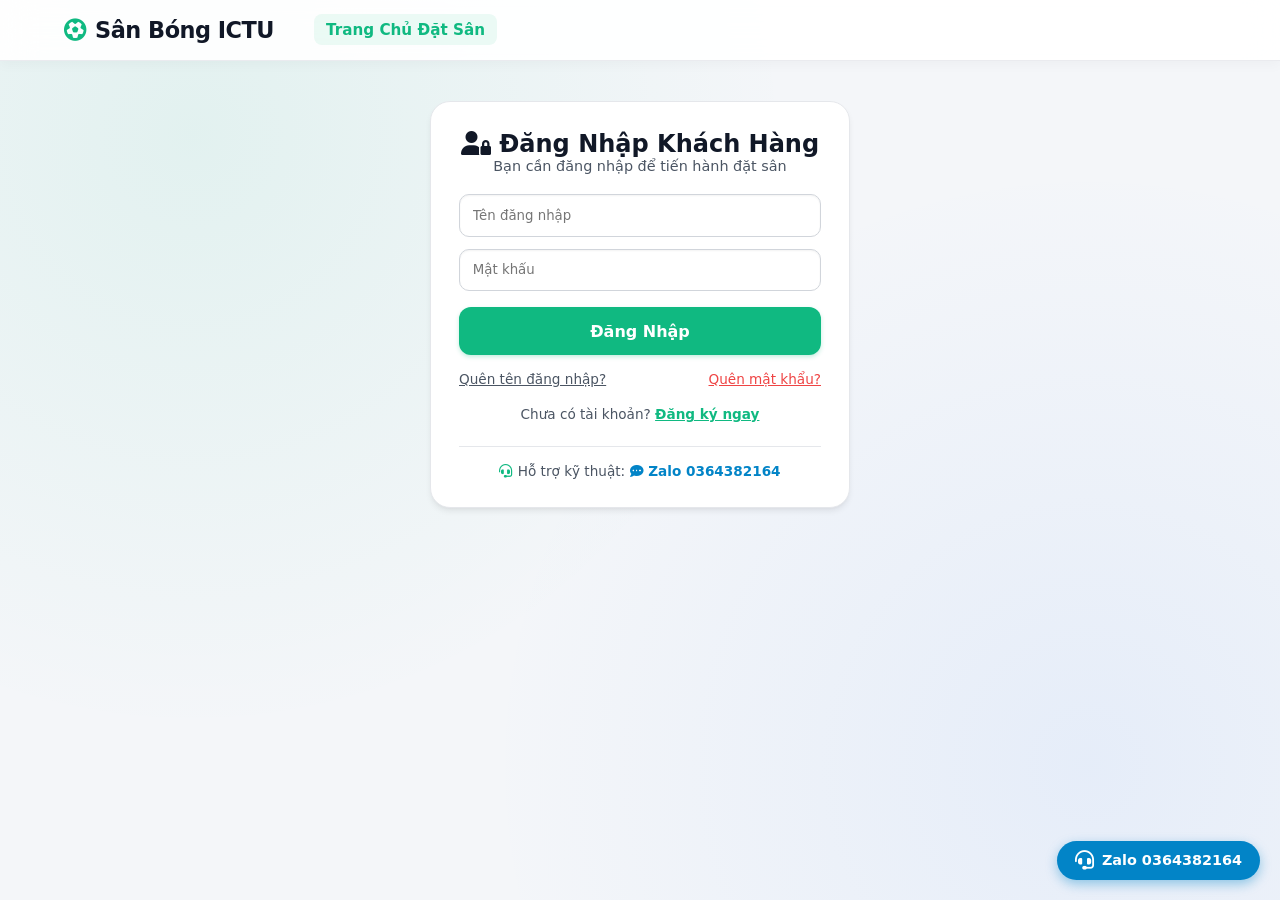
==== commit ab1c49f4: "feat(ai-report): assign AI & ML modules to La Quy Doanh, add SMTP email OTP service, replace browser" ====
--- a/src/Frontend/index.html
+++ b/src/Frontend/index.html
@@ -22,7 +22,7 @@
             </a>
             <div class="nav-links">
                 <a href="index.html" class="active">Trang Chủ Đặt Sân</a>
-                <a href="admin.html">Dashboard Quản Trị</a>
+                <a href="admin.html" id="nav-admin-link" style="display: none;">Dashboard Quản Trị</a>
             </div>
         </div>
 
@@ -61,7 +61,6 @@
             <div id="auth-error-msg" style="display: none; padding: 0.75rem; background: #fee2e2; color: var(--danger); border-radius: 8px; font-size: 0.85rem; font-weight: bold; margin-bottom: 1rem; text-align: left;"></div>
 
             <button id="auth-btn-submit" class="btn" onclick="submitAuth()">Đăng Nhập</button>
-            <button class="btn" style="background: #0284c7; margin-top: 0.5rem; color: #ffffff;" onclick="loginAsDemo()">⚡ Vào Ngay Trải Nghiệm Demo (1-Click)</button>
             
             <div id="auth-recovery-links" style="display: flex; justify-content: space-between; margin-top: 1rem; font-size: 0.85rem;">
                 <a href="#" onclick="openForgotUsernameModal()" style="color: var(--text-muted); text-decoration: underline;">Quên tên đăng nhập?</a>
@@ -271,34 +270,217 @@
     <script>
         const API_BASE = 'http://localhost:5048/api';
         let isRegister = false;
+
+        // Quản lý thông báo nổi góc dưới (Toast Notification)
+        function showToast(title, message = '', type = 'success', duration = 5000) {
+            let container = document.getElementById('toast-container');
+            if (!container) {
+                container = document.createElement('div');
+                container.id = 'toast-container';
+                container.className = 'toast-container';
+                document.body.appendChild(container);
+            }
+
+            if (!message && title) {
+                message = title;
+                title = type === 'error' ? 'Có lỗi xảy ra' : (type === 'warning' ? 'Cảnh báo' : 'Thông báo');
+            }
+
+            let typeClass = 'toast-success';
+            let iconClass = 'fa-solid fa-circle-check';
+
+            const rawText = (title + ' ' + message).toLowerCase();
+            if (type === 'error' || title.includes('❌') || rawText.includes('lỗi') || rawText.includes('thất bại') || rawText.includes('cảnh báo')) {
+                typeClass = 'toast-error';
+                iconClass = 'fa-solid fa-circle-xmark';
+            } else if (type === 'warning' || title.includes('⚠️') || rawText.includes('vui lòng') || rawText.includes('chú ý')) {
+                typeClass = 'toast-warning';
+                iconClass = 'fa-solid fa-triangle-exclamation';
+            } else if (type === 'info') {
+                typeClass = 'toast-info';
+                iconClass = 'fa-solid fa-circle-info';
+            } else {
+                typeClass = 'toast-success';
+                iconClass = 'fa-solid fa-circle-check';
+            }
+
+            const toast = document.createElement('div');
+            toast.className = `toast-item ${typeClass}`;
+            toast.innerHTML = `
+                <div class="toast-icon"><i class="${iconClass}"></i></div>
+                <div class="toast-content">
+                    <div class="toast-title">${title}</div>
+                    <div class="toast-message">${message}</div>
+                </div>
+                <button class="toast-close" title="Đóng">&times;</button>
+                <div class="toast-progress" style="animation-duration: ${duration}ms;"></div>
+            `;
+
+            const closeBtn = toast.querySelector('.toast-close');
+            let timer = null;
+
+            const dismissToast = () => {
+                if (timer) clearTimeout(timer);
+                toast.style.animation = 'toastFadeOut 0.25s cubic-bezier(0.16, 1, 0.3, 1) forwards';
+                setTimeout(() => {
+                    if (toast.parentElement) toast.remove();
+                }, 250);
+            };
+
+            closeBtn.addEventListener('click', dismissToast);
+            timer = setTimeout(dismissToast, duration);
+
+            toast.addEventListener('mouseenter', () => {
+                if (timer) clearTimeout(timer);
+                const progress = toast.querySelector('.toast-progress');
+                if (progress) progress.style.animationPlayState = 'paused';
+            });
+
+            toast.addEventListener('mouseleave', () => {
+                const progress = toast.querySelector('.toast-progress');
+                if (progress) progress.style.animationPlayState = 'running';
+                timer = setTimeout(dismissToast, 2000);
+            });
+
+            container.appendChild(toast);
+        }
+
+        // Thay thế alert mặc định của trình duyệt sang Toast góc dưới màn hình
+        window.alert = function(msg) {
+            if (!msg) return;
+            const str = String(msg);
+            let type = 'info';
+            let title = 'Thông báo';
+            
+            if (str.includes('🎉') || str.toLowerCase().includes('thành công')) {
+                type = 'success';
+                title = '🎉 Thành Công';
+            } else if (str.includes('❌') || str.toLowerCase().includes('lỗi') || str.toLowerCase().includes('thất bại')) {
+                type = 'error';
+                title = '❌ Thông Báo Lỗi';
+            } else if (str.includes('⚠️') || str.toLowerCase().includes('vui lòng') || str.toLowerCase().includes('chú ý')) {
+                type = 'warning';
+                title = '⚠️ Chú Ý';
+            }
+            
+            const formatted = str.split('\n').filter(Boolean).map(line => `<div>${line}</div>`).join('');
+            showToast(title, formatted, type, 5000);
+        };
+
+        // HỘP THOẠI XÁC NHẬN NỔI GÓC DƯỚI (THAY THẾ WINDOW.CONFIRM)
+        function showBottomConfirm(message, title = 'Xác Nhận Hành Động', confirmBtnText = 'Đồng Ý', cancelBtnText = 'Huỷ Bỏ') {
+            return new Promise((resolve) => {
+                let container = document.getElementById('toast-container');
+                if (!container) {
+                    container = document.createElement('div');
+                    container.id = 'toast-container';
+                    container.className = 'toast-container';
+                    document.body.appendChild(container);
+                }
+
+                const formattedMessage = String(message).split('\n').filter(Boolean).map(l => `<div>${l}</div>`).join('');
+
+                const dialog = document.createElement('div');
+                dialog.className = 'toast-item toast-warning';
+                dialog.style.cssText = 'pointer-events: auto; border-left: 5px solid var(--accent-gold); flex-direction: column; gap: 8px; box-shadow: 0 12px 30px rgba(0,0,0,0.18);';
+                
+                dialog.innerHTML = `
+                    <div style="display: flex; align-items: flex-start; gap: 10px; width: 100%;">
+                        <div class="toast-icon" style="color: var(--accent-gold); font-size: 1.35rem; margin-top: 2px;"><i class="fa-solid fa-circle-question"></i></div>
+                        <div class="toast-content" style="flex: 1;">
+                            <div class="toast-title" style="color: var(--text-main); font-weight: 700; font-size: 0.95rem;">${title}</div>
+                            <div class="toast-message" style="color: var(--text-muted); font-size: 0.88rem; line-height: 1.45; margin-top: 4px;">${formattedMessage}</div>
+                        </div>
+                    </div>
+                    <div style="display: flex; justify-content: flex-end; gap: 8px; width: 100%; margin-top: 6px; padding-top: 8px; border-top: 1px solid rgba(229, 231, 235, 0.8);">
+                        <button class="btn btn-dialog-cancel" style="width: auto; padding: 0.4rem 0.9rem; font-size: 0.85rem; background: #f3f4f6; color: #4b5563; border: 1px solid #d1d5db; border-radius: 6px; cursor: pointer; font-weight: 600;">${cancelBtnText}</button>
+                        <button class="btn btn-dialog-confirm" style="width: auto; padding: 0.4rem 1rem; font-size: 0.85rem; background: var(--danger); color: #ffffff; border: none; border-radius: 6px; cursor: pointer; font-weight: 700;">${confirmBtnText}</button>
+                    </div>
+                `;
+
+                const cleanup = (result) => {
+                    dialog.style.animation = 'toastFadeOut 0.25s cubic-bezier(0.16, 1, 0.3, 1) forwards';
+                    setTimeout(() => {
+                        if (dialog.parentElement) dialog.remove();
+                        resolve(result);
+                    }, 250);
+                };
+
+                dialog.querySelector('.btn-dialog-cancel').addEventListener('click', () => cleanup(false));
+                dialog.querySelector('.btn-dialog-confirm').addEventListener('click', () => cleanup(true));
+
+                container.appendChild(dialog);
+            });
+        }
+
+        // HỘP THOẠI NHẬP LIỆU NỔI GÓC DƯỚI (THAY THẾ WINDOW.PROMPT)
+        function showBottomPrompt(message, defaultValue = '', title = 'Nhập Thông Tin') {
+            return new Promise((resolve) => {
+                let container = document.getElementById('toast-container');
+                if (!container) {
+                    container = document.createElement('div');
+                    container.id = 'toast-container';
+                    container.className = 'toast-container';
+                    document.body.appendChild(container);
+                }
+
+                const formattedMessage = String(message).split('\n').filter(Boolean).map(l => `<div>${l}</div>`).join('');
+
+                const dialog = document.createElement('div');
+                dialog.className = 'toast-item toast-info';
+                dialog.style.cssText = 'pointer-events: auto; border-left: 5px solid var(--primary); flex-direction: column; gap: 8px; box-shadow: 0 12px 30px rgba(0,0,0,0.18);';
+                
+                dialog.innerHTML = `
+                    <div style="display: flex; align-items: flex-start; gap: 10px; width: 100%;">
+                        <div class="toast-icon" style="color: var(--primary); font-size: 1.35rem; margin-top: 2px;"><i class="fa-solid fa-pen-to-square"></i></div>
+                        <div class="toast-content" style="flex: 1;">
+                            <div class="toast-title" style="color: var(--text-main); font-weight: 700; font-size: 0.95rem;">${title}</div>
+                            <div class="toast-message" style="color: var(--text-muted); font-size: 0.88rem; line-height: 1.45; margin-top: 4px;">${formattedMessage}</div>
+                        </div>
+                    </div>
+                    <input type="text" class="bottom-prompt-input" value="${defaultValue}" style="width: 100%; padding: 0.55rem 0.8rem; border-radius: 8px; border: 1px solid #d1d5db; font-size: 0.9rem; margin-top: 4px; box-sizing: border-box;">
+                    <div style="display: flex; justify-content: flex-end; gap: 8px; width: 100%; margin-top: 6px; padding-top: 8px; border-top: 1px solid rgba(229, 231, 235, 0.8);">
+                        <button class="btn btn-dialog-cancel" style="width: auto; padding: 0.4rem 0.9rem; font-size: 0.85rem; background: #f3f4f6; color: #4b5563; border: 1px solid #d1d5db; border-radius: 6px; cursor: pointer; font-weight: 600;">Huỷ Bỏ</button>
+                        <button class="btn btn-dialog-confirm" style="width: auto; padding: 0.4rem 1rem; font-size: 0.85rem; background: var(--primary); color: #ffffff; border: none; border-radius: 6px; cursor: pointer; font-weight: 700;">Xác Nhận</button>
+                    </div>
+                `;
+
+                const input = dialog.querySelector('.bottom-prompt-input');
+
+                const cleanup = (result) => {
+                    dialog.style.animation = 'toastFadeOut 0.25s cubic-bezier(0.16, 1, 0.3, 1) forwards';
+                    setTimeout(() => {
+                        if (dialog.parentElement) dialog.remove();
+                        resolve(result);
+                    }, 250);
+                };
+
+                dialog.querySelector('.btn-dialog-cancel').addEventListener('click', () => cleanup(null));
+                dialog.querySelector('.btn-dialog-confirm').addEventListener('click', () => cleanup(input.value));
+                input.addEventListener('keydown', (e) => {
+                    if (e.key === 'Enter') cleanup(input.value);
+                    if (e.key === 'Escape') cleanup(null);
+                });
+
+                container.appendChild(dialog);
+                setTimeout(() => input.focus(), 50);
+            });
+        }
+
         
-        const DEFAULT_DEMO_USER = {
-            id: '88888888-8888-8888-8888-888888888888',
-            fullName: 'Khách Hàng ICTU Demo',
-            phone: '0909123456',
-            email: 'khachhang@ictu.edu.vn',
-            walletBalance: 3000000,
-            avatarUrl: '',
-            role: 'Customer'
-        };
-
         let currentUser = JSON.parse(localStorage.getItem('currentUser') || 'null');
-        if (!currentUser && localStorage.getItem('user_logged_out') !== 'true') {
-            currentUser = DEFAULT_DEMO_USER;
-            localStorage.setItem('currentUser', JSON.stringify(currentUser));
-        }
-
-        function loginAsDemo() {
-            localStorage.removeItem('user_logged_out');
-            currentUser = DEFAULT_DEMO_USER;
-            localStorage.setItem('currentUser', JSON.stringify(currentUser));
-            checkAuth();
+        // Tự động xóa tài khoản demo cũ nếu còn lưu trong trình duyệt
+        if (currentUser && (currentUser.id === '88888888-8888-8888-8888-888888888888' || currentUser.fullName?.includes('Demo'))) {
+            localStorage.removeItem('currentUser');
+            currentUser = null;
         }
 
         function logout() {
             localStorage.removeItem('currentUser');
             localStorage.setItem('user_logged_out', 'true');
             currentUser = null;
+            const navAdmin = document.getElementById('nav-admin-link');
+            if (navAdmin) navAdmin.style.display = 'none';
             checkAuth();
         }
 
@@ -371,7 +553,13 @@
                 const btnTopup = document.getElementById('btn-topup-nav');
                 if (btnTopup) btnTopup.style.display = 'inline-block';
 
-                document.getElementById('btn-logout').style.display = 'inline-block';
+                const btnLogout = document.getElementById('btn-logout');
+                if (btnLogout) btnLogout.style.display = 'inline-block';
+
+                const navAdmin = document.getElementById('nav-admin-link');
+                const isAdmin = currentUser && (currentUser.role === 'Admin' || currentUser.role === 1 || currentUser.username === 'admin');
+                if (navAdmin) navAdmin.style.display = isAdmin ? 'inline-block' : 'none';
+
                 loadFields();
             } else {
                 document.getElementById('auth-section').style.display = 'block';
@@ -380,6 +568,8 @@
                 document.getElementById('btn-logout').style.display = 'none';
                 const btnTopup = document.getElementById('btn-topup-nav');
                 if (btnTopup) btnTopup.style.display = 'none';
+                const navAdmin = document.getElementById('nav-admin-link');
+                if (navAdmin) navAdmin.style.display = 'none';
             }
         }
 
@@ -394,11 +584,13 @@
         }
 
         async function generateVietQR() {
+            if (!currentUser) return showToast('⚠️ Chú ý', 'Vui lòng đăng nhập để nạp tiền!', 'warning');
+
             const amount = parseFloat(document.getElementById('topup-amount').value);
             if (!amount || amount <= 0) return alert('Vui lòng nhập số tiền nạp hợp lệ!');
 
             lastTopupAmount = amount;
-            const userId = currentUser ? currentUser.id : '88888888-8888-8888-8888-888888888888';
+            const userId = currentUser.id;
 
             try {
                 const res = await fetch(`${API_BASE}/payment/generate-vietqr`, {
@@ -421,9 +613,10 @@
         }
 
         async function confirmTopup() {
+            if (!currentUser) return showToast('⚠️ Chú ý', 'Vui lòng đăng nhập để nạp tiền!', 'warning');
             if (!lastTopupAmount) return alert('Vui lòng tạo mã QR trước khi xác nhận!');
 
-            const userId = currentUser ? currentUser.id : '88888888-8888-8888-8888-888888888888';
+            const userId = currentUser.id;
 
             try {
                 const res = await fetch(`${API_BASE}/payment/confirm-topup`, {
@@ -668,12 +861,14 @@
 
                 const data = await res.json();
                 if (res.ok) {
-                    alert(`📩 Mô phỏng gửi OTP thành công!\nMã OTP của bạn là: ${data.otp}`);
-                    document.getElementById('fp-otp-hint').innerText = `Mã OTP đã gửi đến tài khoản. (Mã mẫu: ${data.otp})`;
+                    showToast('📩 Đã Tạo Mã OTP Khôi Phục', data.message, 'success', 8000);
+                    document.getElementById('fp-otp-hint').innerText = data.mailSent
+                        ? `✅ Mã OTP đã được gửi về email ${data.email} và lqdoanh2k6@gmail.com!`
+                        : `Mã OTP: ${data.otp} (Đã ghi nhận gửi về email)`;
                     document.getElementById('fp-step-1').style.display = 'none';
                     document.getElementById('fp-step-2').style.display = 'block';
                 } else {
-                    alert('❌ ' + data.message);
+                    showToast('❌ Thông Báo', data.message, 'error');
                 }
             } catch (err) {
                 alert('❌ Lỗi kết nối Server!');
@@ -842,7 +1037,7 @@
             if (!currentField) return;
 
             const selectedTimeVal = document.getElementById('booking-time').value;
-            if (!selectedTimeVal) return alert('Vui lòng chọn thời gian muốn đặt sân!');
+            if (!selectedTimeVal) return showToast('⚠️ Chú ý', 'Vui lòng chọn thời gian muốn đặt sân!', 'warning');
 
             const selectedTime = new Date(selectedTimeVal);
             const now = new Date();
@@ -850,7 +1045,7 @@
             const maxTime = new Date(now.getTime() + 3 * 24 * 60 * 60 * 1000 + 60000);
 
             if (selectedTime < minTime || selectedTime > maxTime) {
-                return alert('❌ Vui lòng chọn thời gian đặt từ 2 tiếng sau đến 3 ngày tới!');
+                return showToast('❌ Thời gian không hợp lệ', 'Vui lòng chọn thời gian đặt từ 2 tiếng sau đến 3 ngày tới!', 'error');
             }
 
             const btnPay = document.getElementById('btn-pay');
@@ -864,7 +1059,12 @@
             statusText.innerHTML = '<i class="fa-solid fa-spinner fa-spin"></i> Đang xử lý giao dịch...';
 
             try {
-                const userId = currentUser ? currentUser.id : '88888888-8888-8888-8888-888888888888';
+                if (!currentUser) {
+                    closeModal();
+                    showToast('⚠️ Chú ý', 'Vui lòng đăng nhập để thực hiện đặt sân!', 'warning');
+                    return;
+                }
+                const userId = currentUser.id;
                 const localISOString = formatLocalISOString(selectedTime) + ':00';
 
                 const res = await fetch(`${API_BASE}/bookings`, {
@@ -896,24 +1096,29 @@
 
                     statusText.innerHTML = '✅ <span style="color: var(--primary);">Thanh toán & Đặt sân thành công!</span>';
                     setTimeout(() => {
-                        alert('🎉 ĐẶT SÂN THÀNH CÔNG!\nThời gian đặt: ' + selectedTime.toLocaleString('vi-VN') + '\nĐã trừ ' + currentField.price.toLocaleString() + ' VNĐ từ ví ảo.');
                         closeModal();
                         checkAuth();
-                    }, 1200);
+                        showToast(
+                            '🎉 ĐẶT SÂN THÀNH CÔNG!',
+                            `<div>Thời gian đặt: <strong>${selectedTime.toLocaleString('vi-VN')}</strong></div><div style="margin-top: 3px;">Đã trừ <strong>${currentField.price.toLocaleString()} VNĐ</strong> từ ví ảo.</div>`,
+                            'success',
+                            6500
+                        );
+                    }, 800);
                 } else {
                     const errorMsg = data.message || 'Thanh toán thất bại!';
                     statusText.innerHTML = `❌ <span style="color: var(--danger); font-weight: bold;">${errorMsg}</span>`;
                     setTimeout(() => {
-                        alert(`❌ CẢNH BÁO THANH TOÁN:\n${errorMsg}`);
                         closeModal();
-                    }, 1500);
+                        showToast('❌ CẢNH BÁO THANH TOÁN', errorMsg, 'error', 5000);
+                    }, 1200);
                 }
             } catch (err) {
                 statusText.innerHTML = '❌ <span style="color: var(--danger);">Không thể kết nối Backend API!</span>';
                 setTimeout(() => {
-                    alert('❌ Lỗi kết nối Backend API Server!');
                     closeModal();
-                }, 1500);
+                    showToast('❌ Lỗi kết nối', 'Không thể kết nối Backend API Server!', 'error', 5000);
+                }, 1200);
             }
         }
 
@@ -952,7 +1157,12 @@
             const pass = document.getElementById('auth-pass').value;
 
             if (!isRegister && (!username || !pass)) {
-                loginAsDemo();
+                if (errorMsgBox) {
+                    errorMsgBox.innerText = 'Vui lòng nhập đầy đủ Tên đăng nhập và Mật khẩu!';
+                    errorMsgBox.style.display = 'block';
+                } else {
+                    showToast('⚠️ Chú ý', 'Vui lòng nhập đầy đủ Tên đăng nhập và Mật khẩu!', 'warning');
+                }
                 return;
             }
 
@@ -1021,6 +1231,9 @@
         }
     </script>
 
+    <!-- Khung thông báo nổi góc dưới (Toast Container) -->
+    <div id="toast-container" class="toast-container"></div>
+
     <!-- Floating Zalo Button -->
     <a href="https://zalo.me/0364382164" target="_blank" style="position: fixed; bottom: 20px; right: 20px; background: #0284c7; color: white; padding: 10px 18px; border-radius: 30px; font-weight: bold; text-decoration: none; box-shadow: 0 4px 12px rgba(2, 132, 199, 0.4); display: flex; align-items: center; gap: 8px; z-index: 9999; font-size: 0.9rem; transition: transform 0.2s;" onmouseover="this.style.transform='scale(1.05)'" onmouseout="this.style.transform='scale(1)'">
         <i class="fa-solid fa-headset" style="font-size: 1.2rem;"></i> Zalo 0364382164
--- a/src/Frontend/css/style.css
+++ b/src/Frontend/css/style.css
@@ -415,4 +415,182 @@
   background: #d1fae5;
   color: #065f46;
   border: 1px solid #6ee7b7;
-}+}
+
+/* ==========================================================================
+   Bottom Corner Toast Notifications (Thông báo nổi góc dưới)
+   ========================================================================== */
+.toast-container {
+  position: fixed;
+  bottom: 80px;
+  right: 20px;
+  z-index: 999999;
+  display: flex;
+  flex-direction: column-reverse;
+  gap: 10px;
+  pointer-events: none;
+  max-width: 390px;
+  width: calc(100vw - 40px);
+}
+
+.toast-item {
+  pointer-events: auto;
+  position: relative;
+  background: #ffffff;
+  border-radius: 12px;
+  box-shadow: 0 10px 25px -4px rgba(0, 0, 0, 0.15), 0 4px 10px -2px rgba(0, 0, 0, 0.08);
+  border: 1px solid rgba(229, 231, 235, 0.9);
+  border-left: 5px solid var(--primary);
+  padding: 12px 14px 14px 14px;
+  display: flex;
+  align-items: flex-start;
+  gap: 12px;
+  animation: toastSlideUp 0.35s cubic-bezier(0.16, 1, 0.3, 1) forwards;
+  transition: all 0.25s ease;
+  overflow: hidden;
+}
+
+.toast-item.toast-success {
+  border-left-color: #10b981;
+}
+
+.toast-item.toast-error {
+  border-left-color: #ef4444;
+}
+
+.toast-item.toast-warning {
+  border-left-color: #f59e0b;
+}
+
+.toast-item.toast-info {
+  border-left-color: #0284c7;
+}
+
+.toast-icon {
+  font-size: 1.3rem;
+  line-height: 1;
+  margin-top: 2px;
+  flex-shrink: 0;
+}
+
+.toast-item.toast-success .toast-icon {
+  color: #10b981;
+}
+
+.toast-item.toast-error .toast-icon {
+  color: #ef4444;
+}
+
+.toast-item.toast-warning .toast-icon {
+  color: #f59e0b;
+}
+
+.toast-item.toast-info .toast-icon {
+  color: #0284c7;
+}
+
+.toast-content {
+  flex: 1;
+  min-width: 0;
+}
+
+.toast-title {
+  font-size: 0.95rem;
+  font-weight: 700;
+  color: var(--text-main);
+  margin-bottom: 3px;
+  display: flex;
+  align-items: center;
+  gap: 6px;
+}
+
+.toast-message {
+  font-size: 0.85rem;
+  color: var(--text-muted);
+  line-height: 1.45;
+  word-break: break-word;
+}
+
+.toast-close {
+  background: transparent;
+  border: none;
+  color: #9ca3af;
+  font-size: 1.25rem;
+  cursor: pointer;
+  padding: 0 4px;
+  line-height: 1;
+  border-radius: 4px;
+  transition: color 0.15s ease;
+}
+
+.toast-close:hover {
+  color: #1f2937;
+}
+
+.toast-progress {
+  position: absolute;
+  bottom: 0;
+  left: 0;
+  height: 3px;
+  background: currentColor;
+  opacity: 0.3;
+  width: 100%;
+  animation: toastProgressBar linear forwards;
+}
+
+.toast-item.toast-success .toast-progress {
+  color: #10b981;
+}
+
+.toast-item.toast-error .toast-progress {
+  color: #ef4444;
+}
+
+.toast-item.toast-warning .toast-progress {
+  color: #f59e0b;
+}
+
+.toast-item.toast-info .toast-progress {
+  color: #0284c7;
+}
+
+@keyframes toastSlideUp {
+  from {
+    opacity: 0;
+    transform: translateY(30px) scale(0.95);
+  }
+  to {
+    opacity: 1;
+    transform: translateY(0) scale(1);
+  }
+}
+
+@keyframes toastFadeOut {
+  from {
+    opacity: 1;
+    transform: translateY(0) scale(1);
+  }
+  to {
+    opacity: 0;
+    transform: translateY(20px) scale(0.95);
+  }
+}
+
+@keyframes toastProgressBar {
+  from {
+    width: 100%;
+  }
+  to {
+    width: 0%;
+  }
+}
+
+@media (max-width: 640px) {
+  .toast-container {
+    right: 12px;
+    left: 12px;
+    bottom: 75px;
+    max-width: none;
+    width: calc(100vw - 24px);
+  }
+}
